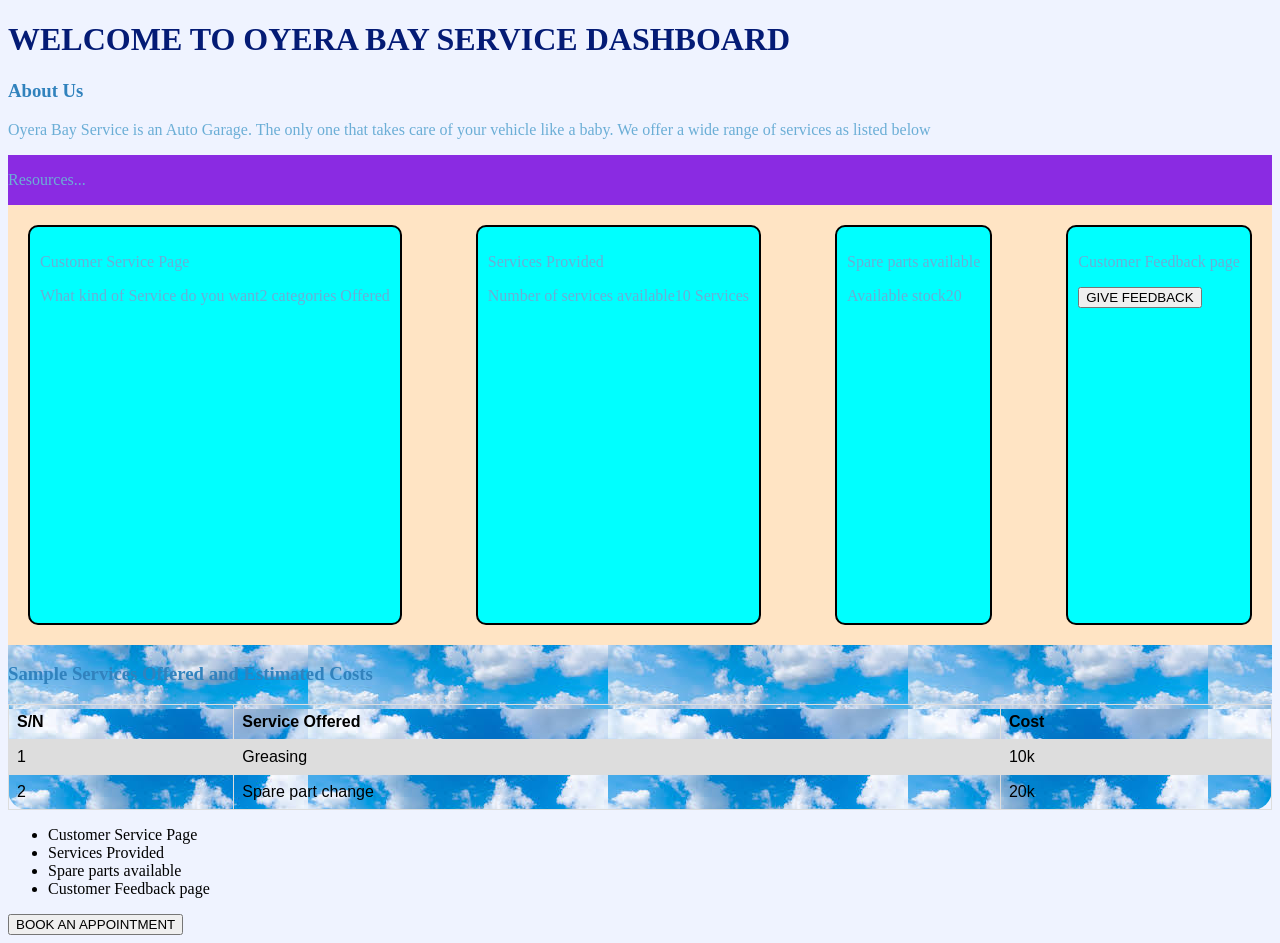
==== index.html @ 2dde4681 "Adding files" ====
<!DOCTYPE html>
<html lang="en">
<head>
    <meta charset="UTF-8">
    <meta name="viewport" content="width=device-width, initial-scale=1.0">
    <title>OYERA SERVICE BAY DASHBOARD</title>
</head>
<link rel="stylesheet" href="style.css">
<body>
    <h1>WELCOME TO OYERA BAY SERVICE DASHBOARD</h1>
    <h3>About Us</h3>
        <p>Oyera Bay Service is an Auto Garage. The only one that takes care of your vehicle like a baby. We offer a wide range of services as listed below</p>
        
    <section id="Resources-Section">
        <p><span>Resources</span>...</p>
    </section>
    <div id="Main-Services-Division">
        <div id="Service-Bay-Description">
            <section>
                <p>Customer Service Page</p>
                <p><span>What kind of Service do you want</span>2 categories Offered</p>
            </section>
            <section>
                <p>Services Provided</p>
                <p><span>Number of services available</span>10 Services</p>
            </section>
            <section>
                <p>Spare parts available</p>
                <p><span>Available stock</span>20</p>
            </section>
            <section>
                <p>Customer Feedback page</p>
                <p><button type="submit">GIVE FEEDBACK</button></p>
            </section>
        
        </div>

        <div id="Sample-services-offered">
            <h3>Sample Services Offered and Estimated Costs</h3>
            <table>
                <tr>
                    <th>S/N</th>
                    <th>Service Offered</th>
                    <th>Cost</th>
                </tr>
                <tr>
                    <td>1</td>
                    <td>Greasing</td>
                    <td>10k</td>
                </tr>
                <tr>
                    <td>2</td>
                    <td>Spare part change</td>
                    <td>20k</td>
                </tr>
            </table>
        </div>
</div>
 <ul>
    <li>Customer Service Page </li>
    <li>Services Provided</li>
    <li>Spare parts available</li>
    <li>Customer Feedback page</li>

</ul>  
<button> BOOK AN APPOINTMENT</button>




</body>
</html>
---- style.css ----
body {
    background-color: rgb(239, 243, 255);
}

h1 {
    color: rgb(4, 27, 117)
}

#first-h2,
p {
    color: rgb(107, 174, 214)
}

h3 {
    color: rgb(49, 130, 189)
}

.style-1 {
    color: black;
    background-color: aqua;
}

#Links-to-classes {
    color: rgb(147, 9, 97);
    background-color: blueviolet;

    #Links {
        height: 300px;
        margin: 20px;
        padding-right: 20px;
        padding-bottom: 20px;
    }
}

#Main-Services-Division {
    background-image: url(./blueskies.jpg);
    border-radius: 20px;
    display: flex;
    flex-direction: column;

}

#Service-Bay-Description {
    background-color: lightblue;
    color: black;
    height: 400px;
    padding: 20px;
    display: flex;
    flex-direction: column;
    justify-content: center;

}
#Resources-Section {
    background-color: blueviolet;
    display: flex;
    flex-direction: row;
    justify-content: space-between;
    
}
#Service-Bay-Description {
    background-color: bisque;
    display: flex;
    flex-direction: row;
    justify-content: space-between;
}
#Service-Bay-Description section{
    background-color: aqua;
    justify-content: space-between;
    padding: 10px;
    border-width: 2px;
    border-style: solid;
    border-radius: 10px;
}
table {
    font-family: arial, sans-serif;
    border-collapse: collapse;
    width: 100%;
}

td,
th {
    border: 1px solid #dddddd;
    text-align: left;
    padding: 8px;
}

tr:nth-child(even) {
    background-color: #dddddd;
}
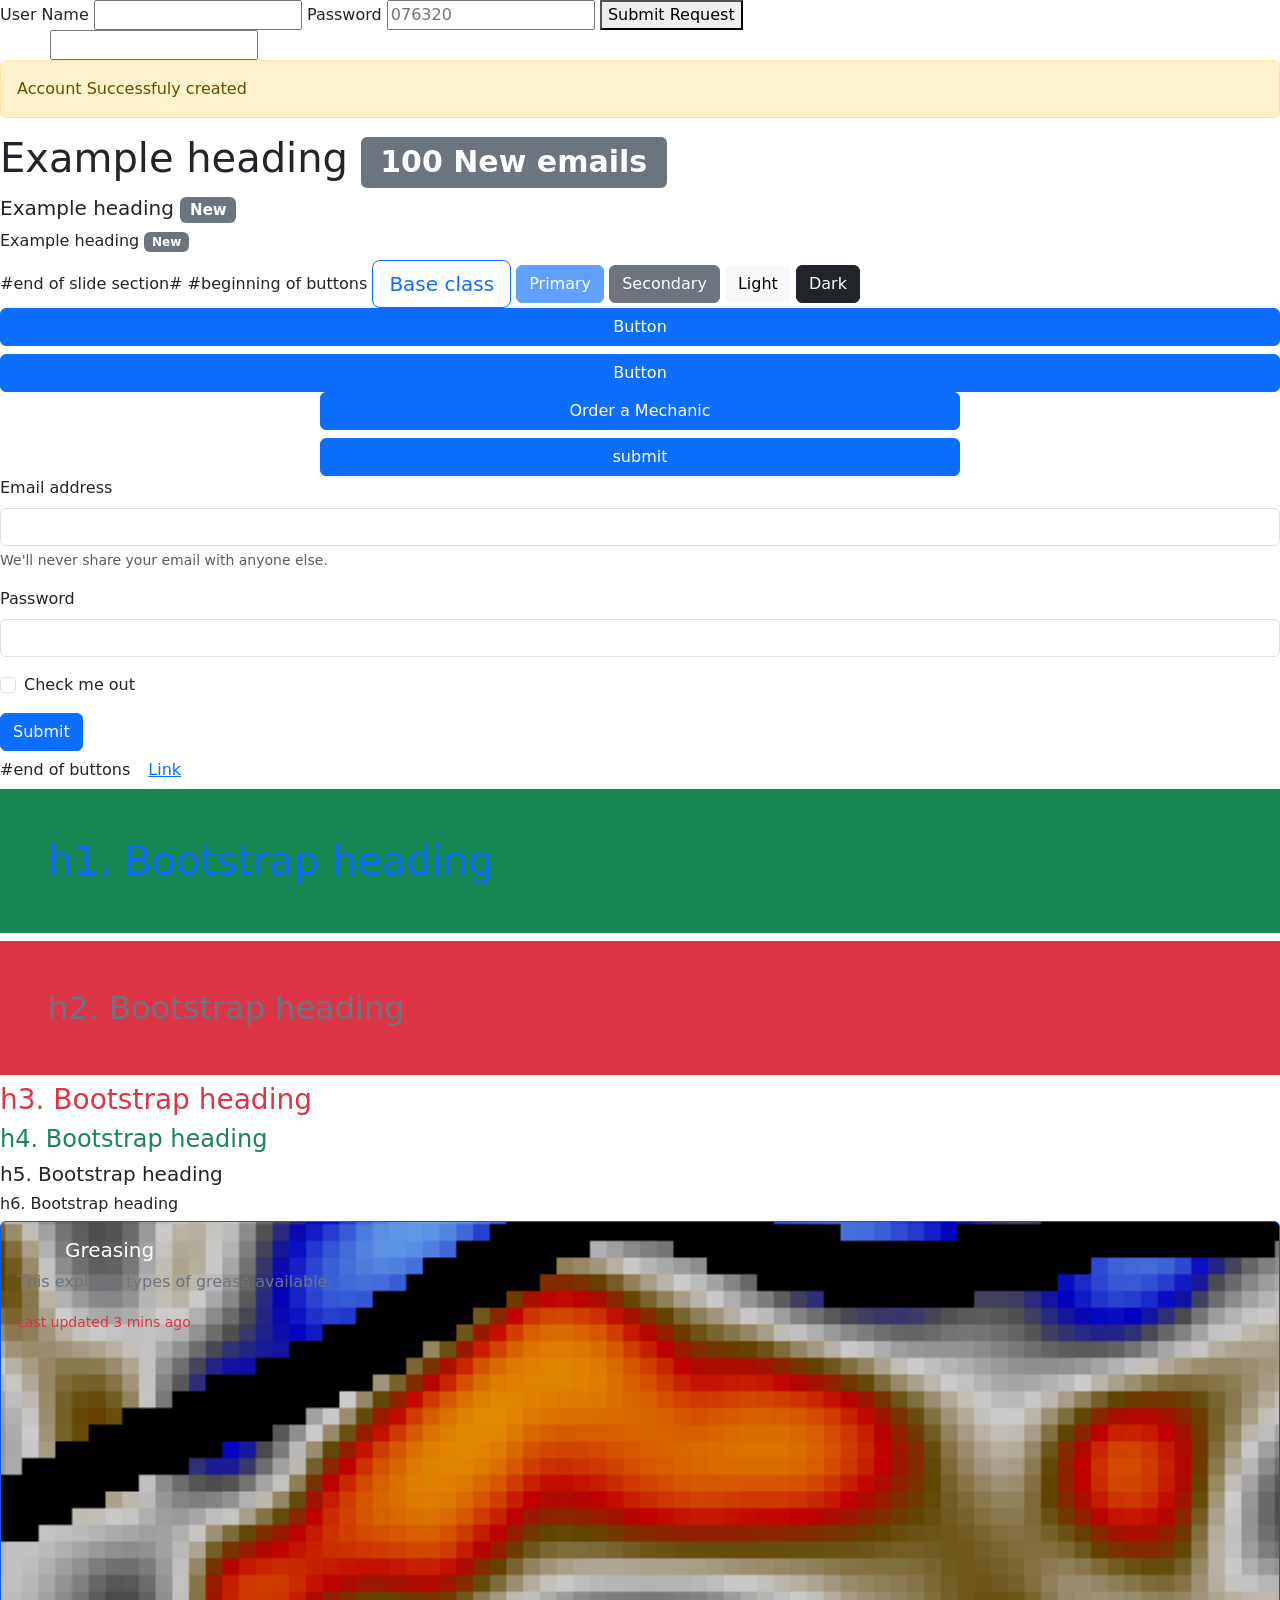
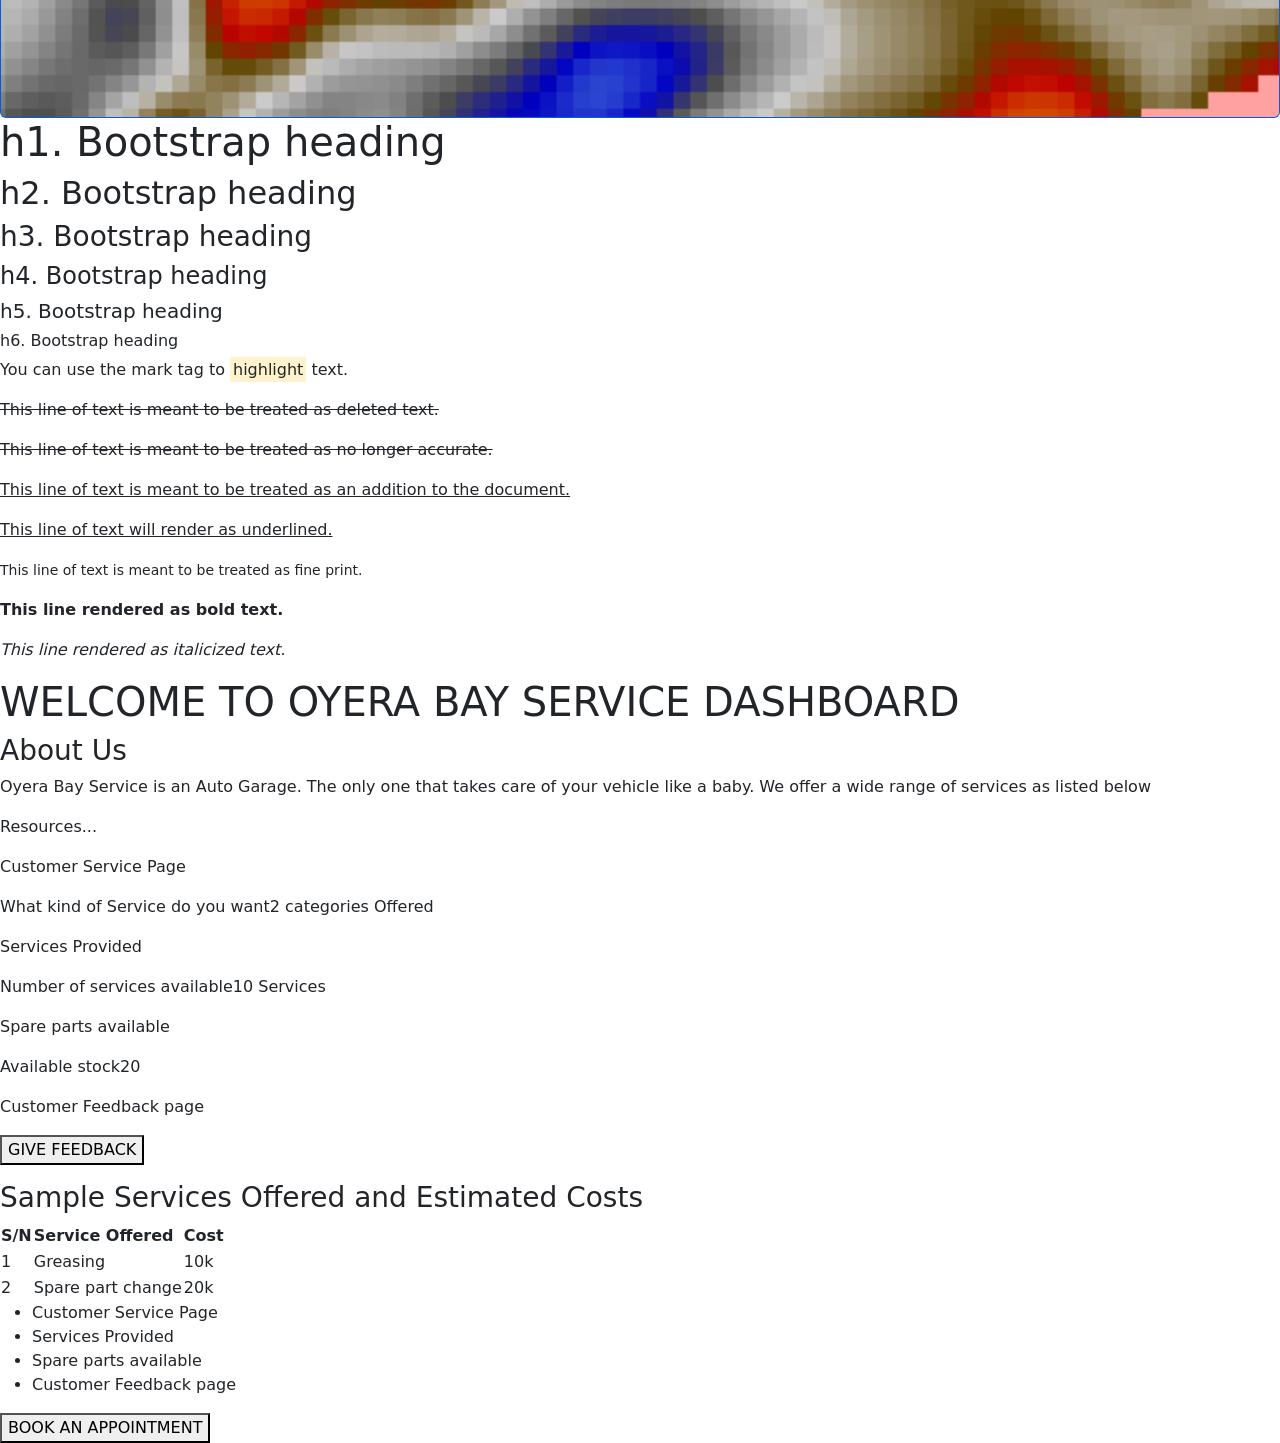
==== commit 33b8f9b4: "Making changes to Repository" ====
--- a/index.html
+++ b/index.html
@@ -1,16 +1,151 @@
 <!DOCTYPE html>
 <html lang="en">
+
 <head>
     <meta charset="UTF-8">
     <meta name="viewport" content="width=device-width, initial-scale=1.0">
     <title>OYERA SERVICE BAY DASHBOARD</title>
+    <!--<link rel="stylesheet" href="style.css">-->
+
+    <link href="https://cdn.jsdelivr.net/npm/bootstrap@5.3.8/dist/css/bootstrap.min.css" rel="stylesheet"
+        integrity="sha384-sRIl4kxILFvY47J16cr9ZwB07vP4J8+LH7qKQnuqkuIAvNWLzeN8tE5YBujZqJLB" crossorigin="anonymous">
 </head>
-<link rel="stylesheet" href="style.css">
+
 <body>
+    <form>
+        <label for=""> User Name</label>
+        <input type="text">
+
+        <label>Password</label>
+        <input type="text" placeholder="076320">
+
+        <button type="submit">Submit Request</button>
+    </form>
+
+    <div style="margin-left: 50px; ">
+        <input />
+    </div>
+
+    <button class="carousel-control-prev" type="button" data-bs-target="#carouselExampleCaptions" data-bs-slide="prev">
+        <span class="carousel-control-prev-icon" aria-hidden="true"></span>
+        <span class="visually-hidden">Previous</span>
+    </button>
+    <button class="carousel-control-next" type="button" data-bs-target="#carouselExampleCaptions" data-bs-slide="next">
+        <span class="carousel-control-next-icon" aria-hidden="true"></span>
+        <span class="visually-hidden">Next</span>
+    </button>
+    </div>
+    <div class="alert alert-warning" role="alert">
+        Account Successfuly created
+    </div>
+    <h1>Example heading <span class="badge text-bg-secondary">100 New emails</span></h1>
+    <h5>Example heading <span class="badge text-bg-secondary">New</span></h5>
+    <h6>Example heading <span class="badge text-bg-secondary">New</span></h6>
+    #end of slide section#
+    #beginning of buttons
+    <button type="button" class="btn btn-outline-primary btn-lg">Base class</button>
+    <button type="button" class="btn btn-primary" btn-lg disabled>Primary</button>
+    <button type="button" class="btn btn-secondary">Secondary</button>
+    <button type="button" class="btn btn-light">Light</button>
+    <button type="button" class="btn btn-dark">Dark</button>
+    <div class="d-grid gap-2">
+        <button class="btn btn-primary" type="button">Button</button>
+        <button class="btn btn-primary" type="button">Button</button>
+    </div>
+    <div class="d-grid gap-2 col-6 mx-auto">
+        <button class="btn btn-primary" type="button">Order a Mechanic</button>
+        <button class="btn btn-primary" type="button">submit</button>
+    </div>
+    <form>
+        <div class="mb-3">
+            <label for="exampleInputEmail1" class="form-label">Email address</label>
+            <input type="email" class="form-control" id="exampleInputEmail1" aria-describedby="emailHelp">
+            <div id="emailHelp" class="form-text">We'll never share your email with anyone else.</div>
+        </div>
+        <div class="mb-3">
+            <label for="exampleInputPassword1" class="form-label">Password</label>
+            <input type="password" class="form-control" id="exampleInputPassword1">
+        </div>
+        <div class="mb-3 form-check">
+            <input type="checkbox" class="form-check-input" id="exampleCheck1">
+            <label class="form-check-label" for="exampleCheck1">Check me out</label>
+        </div>
+        <button type="submit" class="btn btn-primary">Submit</button>
+    </form>
+    #end of buttons
+    <!--<table class="table table-striped table-striped-columns table-hover">
+        <thead>
+            <tr>
+                <th scope="col">#</th>
+                <th scope="col">Names</th>
+                <th scope="col">Vehicle Reg No.</th>
+                <th scope="col">Handle</th>
+            </tr>
+        </thead>
+        <tbody>
+            <tr>
+                <th scope="row">1</th>
+                <td>Mark</td>
+                <td>Otto</td>
+                <td>@mdo</td>
+            </tr>
+            <tr>
+                <th scope="row">2</th>
+                <td>Jacob</td>
+                <td>Thornton</td>
+                <td>@fat</td>
+            </tr>
+            <tr>
+                <th scope="row">3</th>
+                <td>John</td>
+                <td>Doe</td>
+                <td>@social</td>
+            </tr>
+        </tbody>
+    </table>
+    <div class="card" style="width: 18rem;">
+        <img height="240" src="leo.jpeg" class="card-img-top" alt="...">
+        <div class="card-body">
+            <h5 class="card-title">OUR PARTNERS</h5>
+            <p class="card-text">At Oyera Bay service, we do walk alone.</p>
+            <a href="#" class="btn btn-primary">Go somewhere</a>
+        </div>
+    </div> -->
+
+    <button type="button" class="btn btn-link">Link</button>
+    <h1 class="text-primary bg-success py-5 px-5">h1. Bootstrap heading</h1>
+    <h2 class="text-secondary bg-danger p-5">h2. Bootstrap heading</h2>
+    <h3 class="text-danger">h3. Bootstrap heading</h3>
+    <h4 class="text-success">h4. Bootstrap heading</h4>
+    <h5>h5. Bootstrap heading</h5>
+    <h6>h6. Bootstrap heading</h6>
+    <div class="card text-bg-primary">
+        <img src="oil_reservoir.jpeg" class="card-img" alt="...">
+        <div class="card-img-overlay">
+            <h5 class="card-title py-10 px-5">Greasing</h5>
+            <p class="card-text text-secondary">This explains types of grease available.</p>
+            <p class="card-text text-danger"><small>Last updated 3 mins ago</small></p>
+        </div>
+    </div>
+    <p class="h1">h1. Bootstrap heading</p>
+    <p class="h2">h2. Bootstrap heading</p>
+    <p class="h3">h3. Bootstrap heading</p>
+    <p class="h4">h4. Bootstrap heading</p>
+    <p class="h5">h5. Bootstrap heading</p>
+    <p class="h6">h6. Bootstrap heading</p>
+    <p>You can use the mark tag to <mark>highlight</mark> text.</p>
+    <p><del>This line of text is meant to be treated as deleted text.</del></p>
+    <p><s>This line of text is meant to be treated as no longer accurate.</s></p>
+    <p><ins>This line of text is meant to be treated as an addition to the document.</ins></p>
+    <p><u>This line of text will render as underlined.</u></p>
+    <p><small>This line of text is meant to be treated as fine print.</small></p>
+    <p><strong>This line rendered as bold text.</strong></p>
+    <p><em>This line rendered as italicized text.</em></p>
     <h1>WELCOME TO OYERA BAY SERVICE DASHBOARD</h1>
     <h3>About Us</h3>
-        <p>Oyera Bay Service is an Auto Garage. The only one that takes care of your vehicle like a baby. We offer a wide range of services as listed below</p>
-        
+    <p>Oyera Bay Service is an Auto Garage. The only one that takes care of your vehicle like a baby. We offer a wide
+        range of services as listed below</p>
+
     <section id="Resources-Section">
         <p><span>Resources</span>...</p>
     </section>
@@ -32,7 +167,7 @@
                 <p>Customer Feedback page</p>
                 <p><button type="submit">GIVE FEEDBACK</button></p>
             </section>
-        
+
         </div>
 
         <div id="Sample-services-offered">
@@ -55,18 +190,22 @@
                 </tr>
             </table>
         </div>
-</div>
- <ul>
-    <li>Customer Service Page </li>
-    <li>Services Provided</li>
-    <li>Spare parts available</li>
-    <li>Customer Feedback page</li>
-
-</ul>  
-<button> BOOK AN APPOINTMENT</button>
+    </div>
+    <ul>
+        <li>Customer Service Page </li>
+        <li>Services Provided</li>
+        <li>Spare parts available</li>
+        <li>Customer Feedback page</li>
+
+    </ul>
+    <button> BOOK AN APPOINTMENT</button>
 
 
 
 
 </body>
+<script src="https://cdn.jsdelivr.net/npm/bootstrap@5.3.8/dist/js/bootstrap.bundle.min.js"
+    integrity="sha384-FKyoEForCGlyvwx9Hj09JcYn3nv7wiPVlz7YYwJrWVcXK/BmnVDxM+D2scQbITxI"
+    crossorigin="anonymous"></script>
+
 </html>
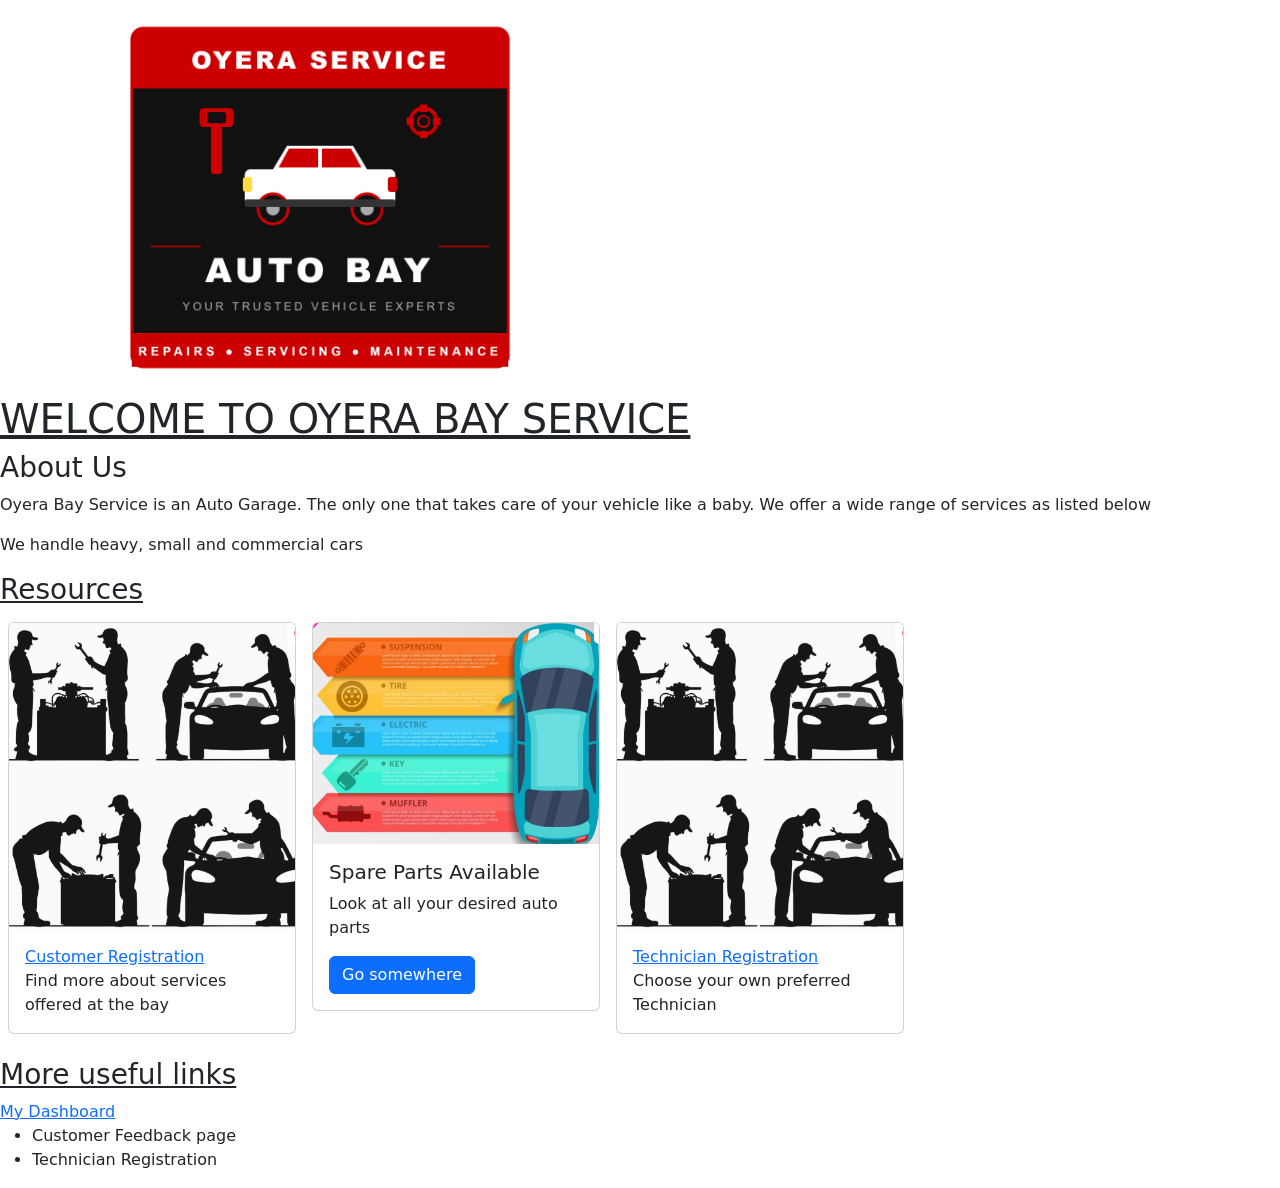
==== commit f69ad57f: "Added New files and Customer and Technician Registration Pages" ====
--- a/index.html
+++ b/index.html
@@ -4,7 +4,7 @@
 <head>
     <meta charset="UTF-8">
     <meta name="viewport" content="width=device-width, initial-scale=1.0">
-    <title>OYERA SERVICE BAY DASHBOARD</title>
+    <title>OYERA SERVICE BAY</title>
     <!--<link rel="stylesheet" href="style.css">-->
 
     <link href="https://cdn.jsdelivr.net/npm/bootstrap@5.3.8/dist/css/bootstrap.min.css" rel="stylesheet"
@@ -12,196 +12,100 @@
 </head>
 
 <body>
-    <form>
-        <label for=""> User Name</label>
-        <input type="text">
+    <!--Adding sliders-->
+    <div id="carouselExampleCaptions" class="carousel slide">
+        <div class="carousel-indicators">
+            <button type="button" data-bs-target="#carouselExampleCaptions" data-bs-slide-to="0" class="active"
+                aria-current="true" aria-label="Slide 1"></button>
+            <button type="button" data-bs-target="#carouselExampleCaptions" data-bs-slide-to="1"
+                aria-label="Slide 2"></button>
+            <button type="button" data-bs-target="#carouselExampleCaptions" data-bs-slide-to="2"
+                aria-label="Slide 3"></button>
+        </div>
+        <div class="carousel-inner">
+            <div class="carousel-item active">
+                <img src="oyera_service_auto_bay_logo.jpeg" class="d-block w-50" alt="...">
+                <div class="carousel-caption d-none d-md-block">
+                    <h5></h5>
+                    <p>Oyera Logo.</p>
+                </div>
+            </div>
+            <div class="carousel-item">
+                <img src="vehicle_accessories.png" class="d-block w-100" alt="...">
+                <div class="carousel-caption d-none d-md-block">
+                    <h5>Second slide label</h5>
+                    <p>Sample Vehicle accessories.</p>
+                </div>
+            </div>
+            <div class="carousel-item">
+                <img src="mechanics1.png" class="d-block w-100" alt="...">
+                <div class="carousel-caption d-none d-md-block">
+                    <h5>Third slide label</h5>
+                    <p>Some representative placeholder content for the third slide.</p>
+                </div>
+            </div>
+        </div>
+        <button class="carousel-control-prev" type="button" data-bs-target="#carouselExampleCaptions"
+            data-bs-slide="prev">
+            <span class="carousel-control-prev-icon" aria-hidden="true"></span>
+            <span class="visually-hidden">Previous</span>
+        </button>
+        <button class="carousel-control-next" type="button" data-bs-target="#carouselExampleCaptions"
+            data-bs-slide="next">
+            <span class="carousel-control-next-icon" aria-hidden="true"></span>
+            <span class="visually-hidden">Next</span>
+        </button>
+    </div>
+    <h1><u><strong></strong>WELCOME TO OYERA BAY SERVICE</strong></u></h1>
 
-        <label>Password</label>
-        <input type="text" placeholder="076320">
-
-        <button type="submit">Submit Request</button>
-    </form>
-
-    <div style="margin-left: 50px; ">
-        <input />
-    </div>
-
-    <button class="carousel-control-prev" type="button" data-bs-target="#carouselExampleCaptions" data-bs-slide="prev">
-        <span class="carousel-control-prev-icon" aria-hidden="true"></span>
-        <span class="visually-hidden">Previous</span>
-    </button>
-    <button class="carousel-control-next" type="button" data-bs-target="#carouselExampleCaptions" data-bs-slide="next">
-        <span class="carousel-control-next-icon" aria-hidden="true"></span>
-        <span class="visually-hidden">Next</span>
-    </button>
-    </div>
-    <div class="alert alert-warning" role="alert">
-        Account Successfuly created
-    </div>
-    <h1>Example heading <span class="badge text-bg-secondary">100 New emails</span></h1>
-    <h5>Example heading <span class="badge text-bg-secondary">New</span></h5>
-    <h6>Example heading <span class="badge text-bg-secondary">New</span></h6>
-    #end of slide section#
-    #beginning of buttons
-    <button type="button" class="btn btn-outline-primary btn-lg">Base class</button>
-    <button type="button" class="btn btn-primary" btn-lg disabled>Primary</button>
-    <button type="button" class="btn btn-secondary">Secondary</button>
-    <button type="button" class="btn btn-light">Light</button>
-    <button type="button" class="btn btn-dark">Dark</button>
-    <div class="d-grid gap-2">
-        <button class="btn btn-primary" type="button">Button</button>
-        <button class="btn btn-primary" type="button">Button</button>
-    </div>
-    <div class="d-grid gap-2 col-6 mx-auto">
-        <button class="btn btn-primary" type="button">Order a Mechanic</button>
-        <button class="btn btn-primary" type="button">submit</button>
-    </div>
-    <form>
-        <div class="mb-3">
-            <label for="exampleInputEmail1" class="form-label">Email address</label>
-            <input type="email" class="form-control" id="exampleInputEmail1" aria-describedby="emailHelp">
-            <div id="emailHelp" class="form-text">We'll never share your email with anyone else.</div>
-        </div>
-        <div class="mb-3">
-            <label for="exampleInputPassword1" class="form-label">Password</label>
-            <input type="password" class="form-control" id="exampleInputPassword1">
-        </div>
-        <div class="mb-3 form-check">
-            <input type="checkbox" class="form-check-input" id="exampleCheck1">
-            <label class="form-check-label" for="exampleCheck1">Check me out</label>
-        </div>
-        <button type="submit" class="btn btn-primary">Submit</button>
-    </form>
-    #end of buttons
-    <!--<table class="table table-striped table-striped-columns table-hover">
-        <thead>
-            <tr>
-                <th scope="col">#</th>
-                <th scope="col">Names</th>
-                <th scope="col">Vehicle Reg No.</th>
-                <th scope="col">Handle</th>
-            </tr>
-        </thead>
-        <tbody>
-            <tr>
-                <th scope="row">1</th>
-                <td>Mark</td>
-                <td>Otto</td>
-                <td>@mdo</td>
-            </tr>
-            <tr>
-                <th scope="row">2</th>
-                <td>Jacob</td>
-                <td>Thornton</td>
-                <td>@fat</td>
-            </tr>
-            <tr>
-                <th scope="row">3</th>
-                <td>John</td>
-                <td>Doe</td>
-                <td>@social</td>
-            </tr>
-        </tbody>
-    </table>
-    <div class="card" style="width: 18rem;">
-        <img height="240" src="leo.jpeg" class="card-img-top" alt="...">
-        <div class="card-body">
-            <h5 class="card-title">OUR PARTNERS</h5>
-            <p class="card-text">At Oyera Bay service, we do walk alone.</p>
-            <a href="#" class="btn btn-primary">Go somewhere</a>
-        </div>
-    </div> -->
-
-    <button type="button" class="btn btn-link">Link</button>
-    <h1 class="text-primary bg-success py-5 px-5">h1. Bootstrap heading</h1>
-    <h2 class="text-secondary bg-danger p-5">h2. Bootstrap heading</h2>
-    <h3 class="text-danger">h3. Bootstrap heading</h3>
-    <h4 class="text-success">h4. Bootstrap heading</h4>
-    <h5>h5. Bootstrap heading</h5>
-    <h6>h6. Bootstrap heading</h6>
-    <div class="card text-bg-primary">
-        <img src="oil_reservoir.jpeg" class="card-img" alt="...">
-        <div class="card-img-overlay">
-            <h5 class="card-title py-10 px-5">Greasing</h5>
-            <p class="card-text text-secondary">This explains types of grease available.</p>
-            <p class="card-text text-danger"><small>Last updated 3 mins ago</small></p>
-        </div>
-    </div>
-    <p class="h1">h1. Bootstrap heading</p>
-    <p class="h2">h2. Bootstrap heading</p>
-    <p class="h3">h3. Bootstrap heading</p>
-    <p class="h4">h4. Bootstrap heading</p>
-    <p class="h5">h5. Bootstrap heading</p>
-    <p class="h6">h6. Bootstrap heading</p>
-    <p>You can use the mark tag to <mark>highlight</mark> text.</p>
-    <p><del>This line of text is meant to be treated as deleted text.</del></p>
-    <p><s>This line of text is meant to be treated as no longer accurate.</s></p>
-    <p><ins>This line of text is meant to be treated as an addition to the document.</ins></p>
-    <p><u>This line of text will render as underlined.</u></p>
-    <p><small>This line of text is meant to be treated as fine print.</small></p>
-    <p><strong>This line rendered as bold text.</strong></p>
-    <p><em>This line rendered as italicized text.</em></p>
-    <h1>WELCOME TO OYERA BAY SERVICE DASHBOARD</h1>
     <h3>About Us</h3>
     <p>Oyera Bay Service is an Auto Garage. The only one that takes care of your vehicle like a baby. We offer a wide
         range of services as listed below</p>
+    <p>We handle heavy, small and commercial cars</p>
 
-    <section id="Resources-Section">
-        <p><span>Resources</span>...</p>
-    </section>
-    <div id="Main-Services-Division">
-        <div id="Service-Bay-Description">
-            <section>
-                <p>Customer Service Page</p>
-                <p><span>What kind of Service do you want</span>2 categories Offered</p>
-            </section>
-            <section>
-                <p>Services Provided</p>
-                <p><span>Number of services available</span>10 Services</p>
-            </section>
-            <section>
-                <p>Spare parts available</p>
-                <p><span>Available stock</span>20</p>
-            </section>
-            <section>
-                <p>Customer Feedback page</p>
-                <p><button type="submit">GIVE FEEDBACK</button></p>
-            </section>
-
+    <h3><u>Resources</u></h3>
+    <div class="d-flex mb-3">
+        <div class="p-2">
+            <div class="card" style="width: 18rem;">
+                <img src="mechanics2.png" class="card-img-top" alt="...">
+                <div class="card-body">
+                    <a href="customer_registration page.html">Customer Registration</a>
+                    <p class="card-text">Find more about services offered at the bay</p>
+                </div>
+            </div>
+        </div>
+        <div class="p-2">
+            <div class="card" style="width: 18rem;">
+                <img src="vehicle_accessories.png" class="card-img-top" alt="...">
+                <div class="card-body">
+                    <h5 class="card-title">Spare Parts Available</h5>
+                    <p class="card-text">Look at all your desired auto parts</p>
+                    <a href="#" class="btn btn-primary">Go somewhere</a>
+                </div>
+            </div>
+        </div>
+        <div class="p-2">
+            <div class="card" style="width: 18rem;">
+                <img src="mechanics2.png" class="card-img-top" alt="...">
+                <div class="card-body">
+                    <a href="technician registration.html">Technician Registration</a>
+                    <p class="card-text">Choose your own preferred Technician</p>
+                </div>
+            </div>
         </div>
 
-        <div id="Sample-services-offered">
-            <h3>Sample Services Offered and Estimated Costs</h3>
-            <table>
-                <tr>
-                    <th>S/N</th>
-                    <th>Service Offered</th>
-                    <th>Cost</th>
-                </tr>
-                <tr>
-                    <td>1</td>
-                    <td>Greasing</td>
-                    <td>10k</td>
-                </tr>
-                <tr>
-                    <td>2</td>
-                    <td>Spare part change</td>
-                    <td>20k</td>
-                </tr>
-            </table>
-        </div>
     </div>
+    <h3><u>More useful links</u></h3>
+
+    <nav>
+
+        <a href="Paulines Assignment on Dashboards.html">My Dashboard</a>
+    </nav>
     <ul>
-        <li>Customer Service Page </li>
-        <li>Services Provided</li>
-        <li>Spare parts available</li>
         <li>Customer Feedback page</li>
+        <li>Technician Registration</li>
 
     </ul>
-    <button> BOOK AN APPOINTMENT</button>
-
-
-
 
 </body>
 <script src="https://cdn.jsdelivr.net/npm/bootstrap@5.3.8/dist/js/bootstrap.bundle.min.js"
